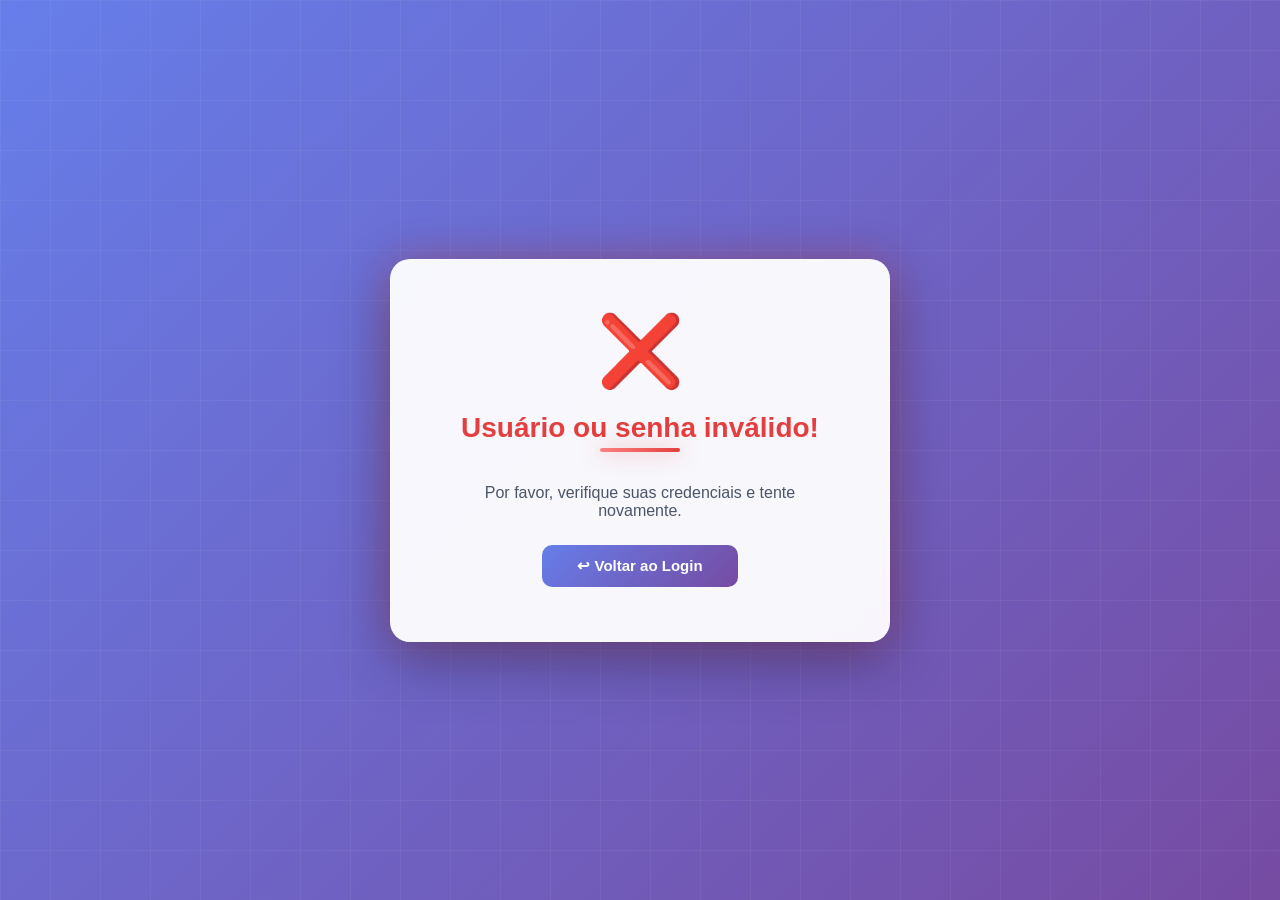
==== src/main/resources/templates/erro.html @ a70efd29 "beta version" ====
<!DOCTYPE html>
<html lang="en">
<head>
  <meta charset="UTF-8">
  <title>Estacionamento - Erro Login</title>
  <style>
    /* Reset e estilos base */
    * {
        margin: 0;
        padding: 0;
        box-sizing: border-box;
    }

    body {
        font-family: 'Segoe UI', Tahoma, Geneva, Verdana, sans-serif;
        min-height: 100vh;
        display: flex;
        justify-content: center;
        align-items: center;
        background: linear-gradient(135deg, #667eea 0%, #764ba2 100%);
        padding: 20px;
        position: relative;
        overflow-x: hidden;
    }

    /* Fundo com efeito tecnológico */
    body::before {
        content: '';
        position: fixed;
        top: 0;
        left: 0;
        right: 0;
        bottom: 0;
        background:
            linear-gradient(rgba(255,255,255,0.05) 1px, transparent 1px),
            linear-gradient(90deg, rgba(255,255,255,0.05) 1px, transparent 1px);
        background-size: 50px 50px;
        pointer-events: none;
        z-index: 0;
    }

    .container {
        background: rgba(255, 255, 255, 0.95);
        backdrop-filter: blur(10px);
        padding: 50px 60px;
        border-radius: 20px;
        box-shadow:
            0 20px 60px rgba(0, 0, 0, 0.3),
            0 0 40px rgba(229, 62, 62, 0.3);
        max-width: 500px;
        width: 100%;
        position: relative;
        z-index: 1;
        transition: transform 0.3s ease, box-shadow 0.3s ease;
        border: 1px solid rgba(255, 255, 255, 0.2);
        animation: shake 0.8s ease-in-out, slideUp 0.6s ease-out;
        text-align: center;
    }

    .container:hover {
        transform: translateY(-5px);
        box-shadow:
            0 25px 70px rgba(0, 0, 0, 0.4),
            0 0 60px rgba(229, 62, 62, 0.4);
    }

    /* Ícone de erro */
    .error-icon {
        font-size: 70px;
        display: block;
        margin-bottom: 20px;
        animation: pulse 1.5s ease-in-out infinite;
    }

    h1 {
        color: #e53e3e;
        font-size: 28px;
        font-weight: 700;
        margin-bottom: 15px;
        position: relative;
        display: inline-block;
    }

    h1::after {
        content: '';
        position: absolute;
        bottom: -8px;
        left: 50%;
        transform: translateX(-50%);
        width: 80px;
        height: 4px;
        background: linear-gradient(90deg, #fc8181, #e53e3e);
        border-radius: 2px;
        box-shadow: 0 0 20px rgba(229, 62, 62, 0.5);
    }

    .message {
        color: #4a5568;
        font-size: 16px;
        margin-top: 25px;
        margin-bottom: 25px;
    }

    .btn-voltar {
        display: inline-block;
        background: linear-gradient(135deg, #667eea 0%, #764ba2 100%);
        color: white;
        text-decoration: none;
        padding: 12px 35px;
        border-radius: 10px;
        font-weight: 600;
        font-size: 15px;
        transition: all 0.3s ease;
        border: none;
        cursor: pointer;
        position: relative;
        overflow: hidden;
    }

    .btn-voltar::before {
        content: '';
        position: absolute;
        top: 0;
        left: -100%;
        width: 100%;
        height: 100%;
        background: linear-gradient(90deg, transparent, rgba(255,255,255,0.2), transparent);
        transition: left 0.5s ease;
    }

    .btn-voltar:hover {
        transform: translateY(-2px);
        box-shadow: 0 10px 30px rgba(102, 126, 234, 0.4);
    }

    .btn-voltar:hover::before {
        left: 100%;
    }

    /* Animações */
    @keyframes slideUp {
        from {
            opacity: 0;
            transform: translateY(30px) scale(0.95);
        }
        to {
            opacity: 1;
            transform: translateY(0) scale(1);
        }
    }

    @keyframes shake {
        0%, 100% { transform: translateX(0); }
        10% { transform: translateX(-10px); }
        20% { transform: translateX(10px); }
        30% { transform: translateX(-10px); }
        40% { transform: translateX(10px); }
        50% { transform: translateX(-5px); }
        60% { transform: translateX(5px); }
        70% { transform: translateX(-5px); }
        80% { transform: translateX(5px); }
        90% { transform: translateX(-2px); }
        100% { transform: translateX(0); }
    }

    @keyframes pulse {
        0%, 100% { transform: scale(1); }
        50% { transform: scale(1.1); }
    }

    /* Responsividade */
    @media (max-width: 480px) {
        .container {
            padding: 30px 20px;
            margin: 10px;
        }

        .error-icon {
            font-size: 50px;
        }

        h1 {
            font-size: 22px;
        }

        .message {
            font-size: 14px;
        }

        .btn-voltar {
            padding: 10px 25px;
            font-size: 13px;
            width: 100%;
        }
    }
  </style>
</head>
<body>
<div class="container">
  <span class="error-icon">❌</span>
  <h1>Usuário ou senha inválido!</h1>
  <p class="message">Por favor, verifique suas credenciais e tente novamente.</p>
  <a href="/" class="btn-voltar">↩ Voltar ao Login</a>
</div>
</body>
</html>
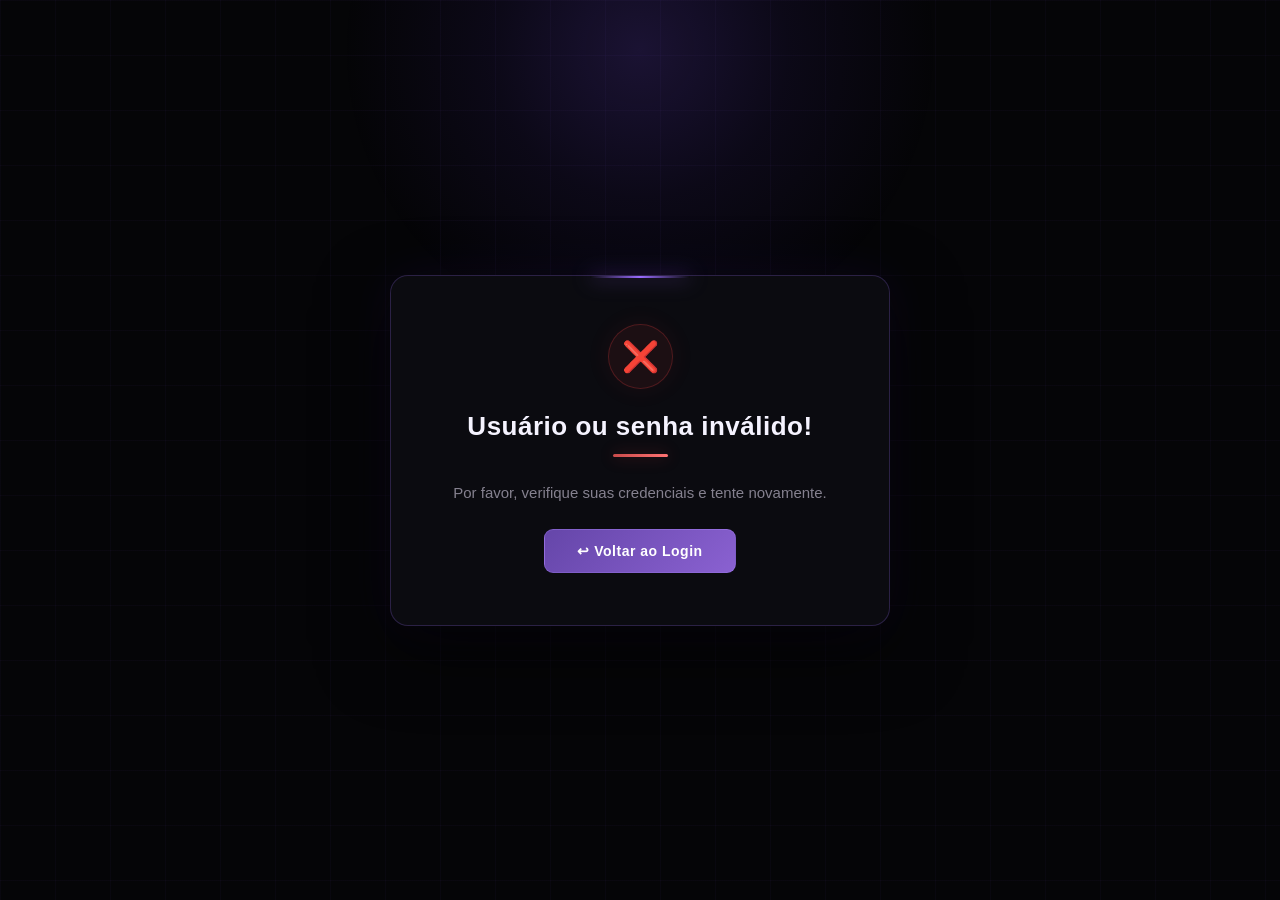
==== commit 45f85fb3: "v1" ====
--- a/src/main/resources/templates/erro.html
+++ b/src/main/resources/templates/erro.html
@@ -4,7 +4,6 @@
   <meta charset="UTF-8">
   <title>Estacionamento - Erro Login</title>
   <style>
-    /* Reset e estilos base */
     * {
         margin: 0;
         padding: 0;
@@ -17,102 +16,144 @@
         display: flex;
         justify-content: center;
         align-items: center;
-        background: linear-gradient(135deg, #667eea 0%, #764ba2 100%);
+        background: #050507;
         padding: 20px;
         position: relative;
-        overflow-x: hidden;
-    }
-
-    /* Fundo com efeito tecnológico */
+        overflow: hidden;
+    }
+
     body::before {
         content: '';
         position: fixed;
-        top: 0;
-        left: 0;
-        right: 0;
-        bottom: 0;
+        inset: 0;
         background:
-            linear-gradient(rgba(255,255,255,0.05) 1px, transparent 1px),
-            linear-gradient(90deg, rgba(255,255,255,0.05) 1px, transparent 1px);
-        background-size: 50px 50px;
+            linear-gradient(rgba(150, 100, 255, 0.035) 1px, transparent 1px),
+            linear-gradient(90deg, rgba(150, 100, 255, 0.035) 1px, transparent 1px);
+        background-size: 55px 55px;
         pointer-events: none;
-        z-index: 0;
+    }
+
+    body::after {
+        content: '';
+        position: fixed;
+        width: 600px;
+        height: 600px;
+        top: -250px;
+        left: 50%;
+        transform: translateX(-50%);
+        background: radial-gradient(
+            circle,
+            rgba(125, 80, 255, 0.18) 0%,
+            rgba(100, 60, 220, 0.08) 35%,
+            transparent 70%
+        );
+        pointer-events: none;
     }
 
     .container {
-        background: rgba(255, 255, 255, 0.95);
-        backdrop-filter: blur(10px);
-        padding: 50px 60px;
-        border-radius: 20px;
-        box-shadow:
-            0 20px 60px rgba(0, 0, 0, 0.3),
-            0 0 40px rgba(229, 62, 62, 0.3);
+        background: rgba(12, 12, 17, 0.95);
+        backdrop-filter: blur(15px);
+        padding: 48px 55px;
+        border-radius: 18px;
         max-width: 500px;
         width: 100%;
         position: relative;
         z-index: 1;
-        transition: transform 0.3s ease, box-shadow 0.3s ease;
-        border: 1px solid rgba(255, 255, 255, 0.2);
+        text-align: center;
+        border: 1px solid rgba(155, 110, 255, 0.22);
+        box-shadow:
+            0 25px 70px rgba(0, 0, 0, 0.65),
+            0 0 50px rgba(120, 70, 255, 0.08);
         animation: shake 0.8s ease-in-out, slideUp 0.6s ease-out;
-        text-align: center;
+        transition: 0.3s ease;
     }
 
     .container:hover {
-        transform: translateY(-5px);
+        border-color: rgba(155, 110, 255, 0.4);
         box-shadow:
-            0 25px 70px rgba(0, 0, 0, 0.4),
-            0 0 60px rgba(229, 62, 62, 0.4);
-    }
-
-    /* Ícone de erro */
-    .error-icon {
-        font-size: 70px;
-        display: block;
-        margin-bottom: 20px;
-        animation: pulse 1.5s ease-in-out infinite;
-    }
-
-    h1 {
-        color: #e53e3e;
-        font-size: 28px;
-        font-weight: 700;
-        margin-bottom: 15px;
-        position: relative;
-        display: inline-block;
-    }
-
-    h1::after {
+            0 30px 80px rgba(0, 0, 0, 0.75),
+            0 0 60px rgba(120, 70, 255, 0.13);
+    }
+
+    .container::before {
         content: '';
         position: absolute;
-        bottom: -8px;
+        top: 0;
         left: 50%;
         transform: translateX(-50%);
-        width: 80px;
-        height: 4px;
-        background: linear-gradient(90deg, #fc8181, #e53e3e);
-        border-radius: 2px;
-        box-shadow: 0 0 20px rgba(229, 62, 62, 0.5);
+        width: 100px;
+        height: 2px;
+        background: linear-gradient(
+            90deg,
+            transparent,
+            #9a6cff,
+            transparent
+        );
+        box-shadow: 0 0 20px rgba(154, 108, 255, 0.8);
+    }
+
+    .error-icon {
+        width: 65px;
+        height: 65px;
+        margin: 0 auto 22px;
+        display: flex;
+        justify-content: center;
+        align-items: center;
+        border-radius: 50%;
+        background: rgba(229, 62, 62, 0.08);
+        border: 1px solid rgba(229, 62, 62, 0.25);
+        color: #ff6b6b;
+        font-size: 30px;
+        animation: pulse 1.5s ease-in-out infinite;
+        box-shadow: 0 0 25px rgba(229, 62, 62, 0.08);
+    }
+
+    h1 {
+        color: #f5f3ff;
+        font-size: 26px;
+        font-weight: 600;
+        margin-bottom: 15px;
+        letter-spacing: 0.5px;
+    }
+
+    h1::after {
+        content: '';
+        display: block;
+        width: 55px;
+        height: 3px;
+        margin: 12px auto 0;
+        border-radius: 5px;
+        background: linear-gradient(
+            90deg,
+            #c94b4b,
+            #ff7373
+        );
+        box-shadow: 0 0 15px rgba(229, 62, 62, 0.35);
     }
 
     .message {
-        color: #4a5568;
-        font-size: 16px;
-        margin-top: 25px;
-        margin-bottom: 25px;
+        color: #85818f;
+        font-size: 15px;
+        line-height: 1.6;
+        margin: 24px 0;
     }
 
     .btn-voltar {
         display: inline-block;
-        background: linear-gradient(135deg, #667eea 0%, #764ba2 100%);
+        background: linear-gradient(
+            135deg,
+            #6546a9,
+            #8a61d1
+        );
         color: white;
         text-decoration: none;
-        padding: 12px 35px;
-        border-radius: 10px;
+        padding: 13px 32px;
+        border-radius: 9px;
         font-weight: 600;
-        font-size: 15px;
-        transition: all 0.3s ease;
-        border: none;
-        cursor: pointer;
+        font-size: 14px;
+        letter-spacing: 0.5px;
+        transition: 0.3s ease;
+        border: 1px solid rgba(177, 140, 255, 0.3);
         position: relative;
         overflow: hidden;
     }
@@ -120,29 +161,43 @@
     .btn-voltar::before {
         content: '';
         position: absolute;
-        top: 0;
-        left: -100%;
-        width: 100%;
-        height: 100%;
-        background: linear-gradient(90deg, transparent, rgba(255,255,255,0.2), transparent);
-        transition: left 0.5s ease;
+        inset: 0;
+        background: linear-gradient(
+            90deg,
+            transparent,
+            rgba(255,255,255,0.15),
+            transparent
+        );
+        transform: translateX(-100%);
+        transition: 0.5s ease;
     }
 
     .btn-voltar:hover {
         transform: translateY(-2px);
-        box-shadow: 0 10px 30px rgba(102, 126, 234, 0.4);
+        background: linear-gradient(
+            135deg,
+            #7351bb,
+            #956be0
+        );
+        box-shadow:
+            0 10px 30px rgba(120, 75, 220, 0.25),
+            0 0 20px rgba(140, 90, 240, 0.12);
     }
 
     .btn-voltar:hover::before {
-        left: 100%;
-    }
-
-    /* Animações */
+        transform: translateX(100%);
+    }
+
+    .btn-voltar:active {
+        transform: translateY(0);
+    }
+
     @keyframes slideUp {
         from {
             opacity: 0;
-            transform: translateY(30px) scale(0.95);
-        }
+            transform: translateY(30px) scale(0.97);
+        }
+
         to {
             opacity: 1;
             transform: translateY(0) scale(1);
@@ -150,33 +205,66 @@
     }
 
     @keyframes shake {
-        0%, 100% { transform: translateX(0); }
-        10% { transform: translateX(-10px); }
-        20% { transform: translateX(10px); }
-        30% { transform: translateX(-10px); }
-        40% { transform: translateX(10px); }
-        50% { transform: translateX(-5px); }
-        60% { transform: translateX(5px); }
-        70% { transform: translateX(-5px); }
-        80% { transform: translateX(5px); }
-        90% { transform: translateX(-2px); }
-        100% { transform: translateX(0); }
+        0%, 100% {
+            transform: translateX(0);
+        }
+
+        10% {
+            transform: translateX(-8px);
+        }
+
+        20% {
+            transform: translateX(8px);
+        }
+
+        30% {
+            transform: translateX(-7px);
+        }
+
+        40% {
+            transform: translateX(7px);
+        }
+
+        50% {
+            transform: translateX(-4px);
+        }
+
+        60% {
+            transform: translateX(4px);
+        }
+
+        70% {
+            transform: translateX(-2px);
+        }
+
+        80% {
+            transform: translateX(2px);
+        }
+
+        90% {
+            transform: translateX(-1px);
+        }
     }
 
     @keyframes pulse {
-        0%, 100% { transform: scale(1); }
-        50% { transform: scale(1.1); }
-    }
-
-    /* Responsividade */
+        0%, 100% {
+            transform: scale(1);
+        }
+
+        50% {
+            transform: scale(1.08);
+        }
+    }
+
     @media (max-width: 480px) {
         .container {
-            padding: 30px 20px;
-            margin: 10px;
+            padding: 35px 22px;
         }
 
         .error-icon {
-            font-size: 50px;
+            width: 55px;
+            height: 55px;
+            font-size: 25px;
         }
 
         h1 {
@@ -188,19 +276,26 @@
         }
 
         .btn-voltar {
-            padding: 10px 25px;
+            width: 100%;
+            padding: 12px 25px;
             font-size: 13px;
-            width: 100%;
         }
     }
   </style>
 </head>
 <body>
+
 <div class="container">
   <span class="error-icon">❌</span>
+
   <h1>Usuário ou senha inválido!</h1>
-  <p class="message">Por favor, verifique suas credenciais e tente novamente.</p>
+
+  <p class="message">
+    Por favor, verifique suas credenciais e tente novamente.
+  </p>
+
   <a href="/" class="btn-voltar">↩ Voltar ao Login</a>
 </div>
+
 </body>
 </html>
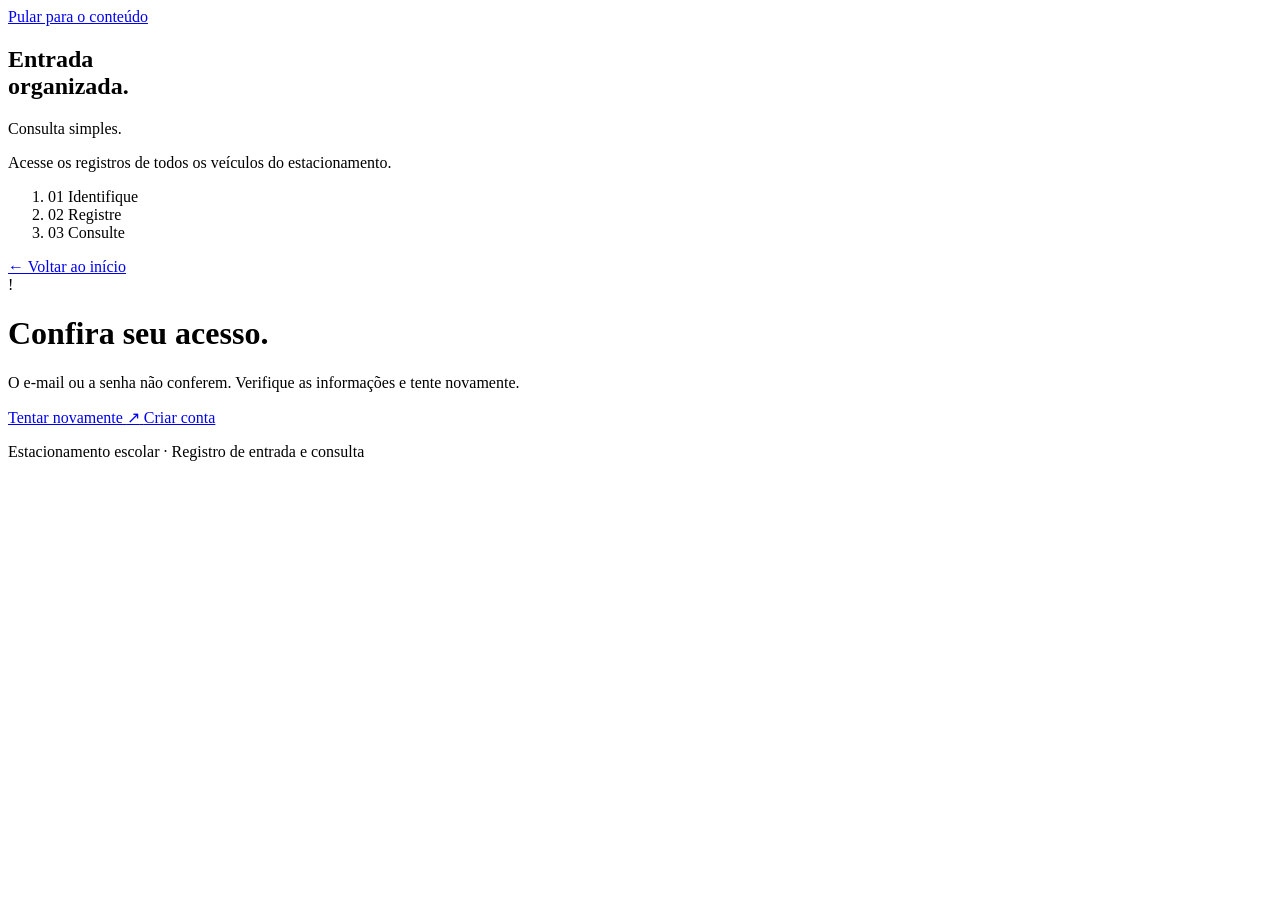
==== commit 2db17240: "v2.0" ====
--- a/src/main/resources/templates/erro.html
+++ b/src/main/resources/templates/erro.html
@@ -1,301 +1,60 @@
-<!DOCTYPE html>
-<html lang="en">
-<head>
-  <meta charset="UTF-8">
-  <title>Estacionamento - Erro Login</title>
-  <style>
-    * {
-        margin: 0;
-        padding: 0;
-        box-sizing: border-box;
-    }
-
-    body {
-        font-family: 'Segoe UI', Tahoma, Geneva, Verdana, sans-serif;
-        min-height: 100vh;
-        display: flex;
-        justify-content: center;
-        align-items: center;
-        background: #050507;
-        padding: 20px;
-        position: relative;
-        overflow: hidden;
-    }
-
-    body::before {
-        content: '';
-        position: fixed;
-        inset: 0;
-        background:
-            linear-gradient(rgba(150, 100, 255, 0.035) 1px, transparent 1px),
-            linear-gradient(90deg, rgba(150, 100, 255, 0.035) 1px, transparent 1px);
-        background-size: 55px 55px;
-        pointer-events: none;
-    }
-
-    body::after {
-        content: '';
-        position: fixed;
-        width: 600px;
-        height: 600px;
-        top: -250px;
-        left: 50%;
-        transform: translateX(-50%);
-        background: radial-gradient(
-            circle,
-            rgba(125, 80, 255, 0.18) 0%,
-            rgba(100, 60, 220, 0.08) 35%,
-            transparent 70%
-        );
-        pointer-events: none;
-    }
-
-    .container {
-        background: rgba(12, 12, 17, 0.95);
-        backdrop-filter: blur(15px);
-        padding: 48px 55px;
-        border-radius: 18px;
-        max-width: 500px;
-        width: 100%;
-        position: relative;
-        z-index: 1;
-        text-align: center;
-        border: 1px solid rgba(155, 110, 255, 0.22);
-        box-shadow:
-            0 25px 70px rgba(0, 0, 0, 0.65),
-            0 0 50px rgba(120, 70, 255, 0.08);
-        animation: shake 0.8s ease-in-out, slideUp 0.6s ease-out;
-        transition: 0.3s ease;
-    }
-
-    .container:hover {
-        border-color: rgba(155, 110, 255, 0.4);
-        box-shadow:
-            0 30px 80px rgba(0, 0, 0, 0.75),
-            0 0 60px rgba(120, 70, 255, 0.13);
-    }
-
-    .container::before {
-        content: '';
-        position: absolute;
-        top: 0;
-        left: 50%;
-        transform: translateX(-50%);
-        width: 100px;
-        height: 2px;
-        background: linear-gradient(
-            90deg,
-            transparent,
-            #9a6cff,
-            transparent
-        );
-        box-shadow: 0 0 20px rgba(154, 108, 255, 0.8);
-    }
-
-    .error-icon {
-        width: 65px;
-        height: 65px;
-        margin: 0 auto 22px;
-        display: flex;
-        justify-content: center;
-        align-items: center;
-        border-radius: 50%;
-        background: rgba(229, 62, 62, 0.08);
-        border: 1px solid rgba(229, 62, 62, 0.25);
-        color: #ff6b6b;
-        font-size: 30px;
-        animation: pulse 1.5s ease-in-out infinite;
-        box-shadow: 0 0 25px rgba(229, 62, 62, 0.08);
-    }
-
-    h1 {
-        color: #f5f3ff;
-        font-size: 26px;
-        font-weight: 600;
-        margin-bottom: 15px;
-        letter-spacing: 0.5px;
-    }
-
-    h1::after {
-        content: '';
-        display: block;
-        width: 55px;
-        height: 3px;
-        margin: 12px auto 0;
-        border-radius: 5px;
-        background: linear-gradient(
-            90deg,
-            #c94b4b,
-            #ff7373
-        );
-        box-shadow: 0 0 15px rgba(229, 62, 62, 0.35);
-    }
-
-    .message {
-        color: #85818f;
-        font-size: 15px;
-        line-height: 1.6;
-        margin: 24px 0;
-    }
-
-    .btn-voltar {
-        display: inline-block;
-        background: linear-gradient(
-            135deg,
-            #6546a9,
-            #8a61d1
-        );
-        color: white;
-        text-decoration: none;
-        padding: 13px 32px;
-        border-radius: 9px;
-        font-weight: 600;
-        font-size: 14px;
-        letter-spacing: 0.5px;
-        transition: 0.3s ease;
-        border: 1px solid rgba(177, 140, 255, 0.3);
-        position: relative;
-        overflow: hidden;
-    }
-
-    .btn-voltar::before {
-        content: '';
-        position: absolute;
-        inset: 0;
-        background: linear-gradient(
-            90deg,
-            transparent,
-            rgba(255,255,255,0.15),
-            transparent
-        );
-        transform: translateX(-100%);
-        transition: 0.5s ease;
-    }
-
-    .btn-voltar:hover {
-        transform: translateY(-2px);
-        background: linear-gradient(
-            135deg,
-            #7351bb,
-            #956be0
-        );
-        box-shadow:
-            0 10px 30px rgba(120, 75, 220, 0.25),
-            0 0 20px rgba(140, 90, 240, 0.12);
-    }
-
-    .btn-voltar:hover::before {
-        transform: translateX(100%);
-    }
-
-    .btn-voltar:active {
-        transform: translateY(0);
-    }
-
-    @keyframes slideUp {
-        from {
-            opacity: 0;
-            transform: translateY(30px) scale(0.97);
-        }
-
-        to {
-            opacity: 1;
-            transform: translateY(0) scale(1);
-        }
-    }
-
-    @keyframes shake {
-        0%, 100% {
-            transform: translateX(0);
-        }
-
-        10% {
-            transform: translateX(-8px);
-        }
-
-        20% {
-            transform: translateX(8px);
-        }
-
-        30% {
-            transform: translateX(-7px);
-        }
-
-        40% {
-            transform: translateX(7px);
-        }
-
-        50% {
-            transform: translateX(-4px);
-        }
-
-        60% {
-            transform: translateX(4px);
-        }
-
-        70% {
-            transform: translateX(-2px);
-        }
-
-        80% {
-            transform: translateX(2px);
-        }
-
-        90% {
-            transform: translateX(-1px);
-        }
-    }
-
-    @keyframes pulse {
-        0%, 100% {
-            transform: scale(1);
-        }
-
-        50% {
-            transform: scale(1.08);
-        }
-    }
-
-    @media (max-width: 480px) {
-        .container {
-            padding: 35px 22px;
-        }
-
-        .error-icon {
-            width: 55px;
-            height: 55px;
-            font-size: 25px;
-        }
-
-        h1 {
-            font-size: 22px;
-        }
-
-        .message {
-            font-size: 14px;
-        }
-
-        .btn-voltar {
-            width: 100%;
-            padding: 12px 25px;
-            font-size: 13px;
-        }
-    }
-  </style>
-</head>
-<body>
-
-<div class="container">
-  <span class="error-icon">❌</span>
-
-  <h1>Usuário ou senha inválido!</h1>
-
-  <p class="message">
-    Por favor, verifique suas credenciais e tente novamente.
-  </p>
-
-  <a href="/" class="btn-voltar">↩ Voltar ao Login</a>
-</div>
-
-</body>
-</html>+<!doctype html>
+<html lang="pt-BR" xmlns:th="http://www.thymeleaf.org">
+  <head
+    th:replace="~{fragments/layout :: head('Confira seu acesso', '/css/system.css')}"
+  ></head>
+  <body id="top" class="auth-page">
+    <a class="skip-link" href="#conteudo">Pular para o conteúdo</a>
+    <div class="auth-layout">
+      <aside class="auth-scene">
+        <a th:replace="~{fragments/layout :: brand}"></a>
+        <div class="auth-story">
+          <h2>
+            Entrada
+            <br />
+            <span>organizada.</span>
+          </h2>
+          <p class="auth-tagline">Consulta simples.</p>
+          <p class="auth-description">
+            Acesse os registros de todos os veículos do estacionamento.
+          </p>
+        </div>
+        <ol class="auth-steps" aria-label="O fluxo do sistema">
+          <li>
+            <span>01</span>
+            Identifique
+          </li>
+          <li>
+            <span>02</span>
+            Registre
+          </li>
+          <li>
+            <span>03</span>
+            Consulte
+          </li>
+        </ol>
+      </aside>
+      <main class="auth-main" id="conteudo">
+        <div class="auth-content">
+          <a class="back-link" href="/">← Voltar ao início</a>
+          <div class="error-symbol" aria-hidden="true">!</div>
+          <h1>Confira seu acesso.</h1>
+          <p class="muted" role="alert">
+            O e-mail ou a senha não conferem. Verifique as informações e tente
+            novamente.
+          </p>
+          <div class="error-actions">
+            <a class="button" href="/login">
+              Tentar novamente
+              <span aria-hidden="true">↗</span>
+            </a>
+            <a class="button button-outline" href="/cadastro">Criar conta</a>
+          </div>
+        </div>
+        <p class="auth-footer">
+          Estacionamento escolar · Registro de entrada e consulta
+        </p>
+      </main>
+    </div>
+  </body>
+</html>
